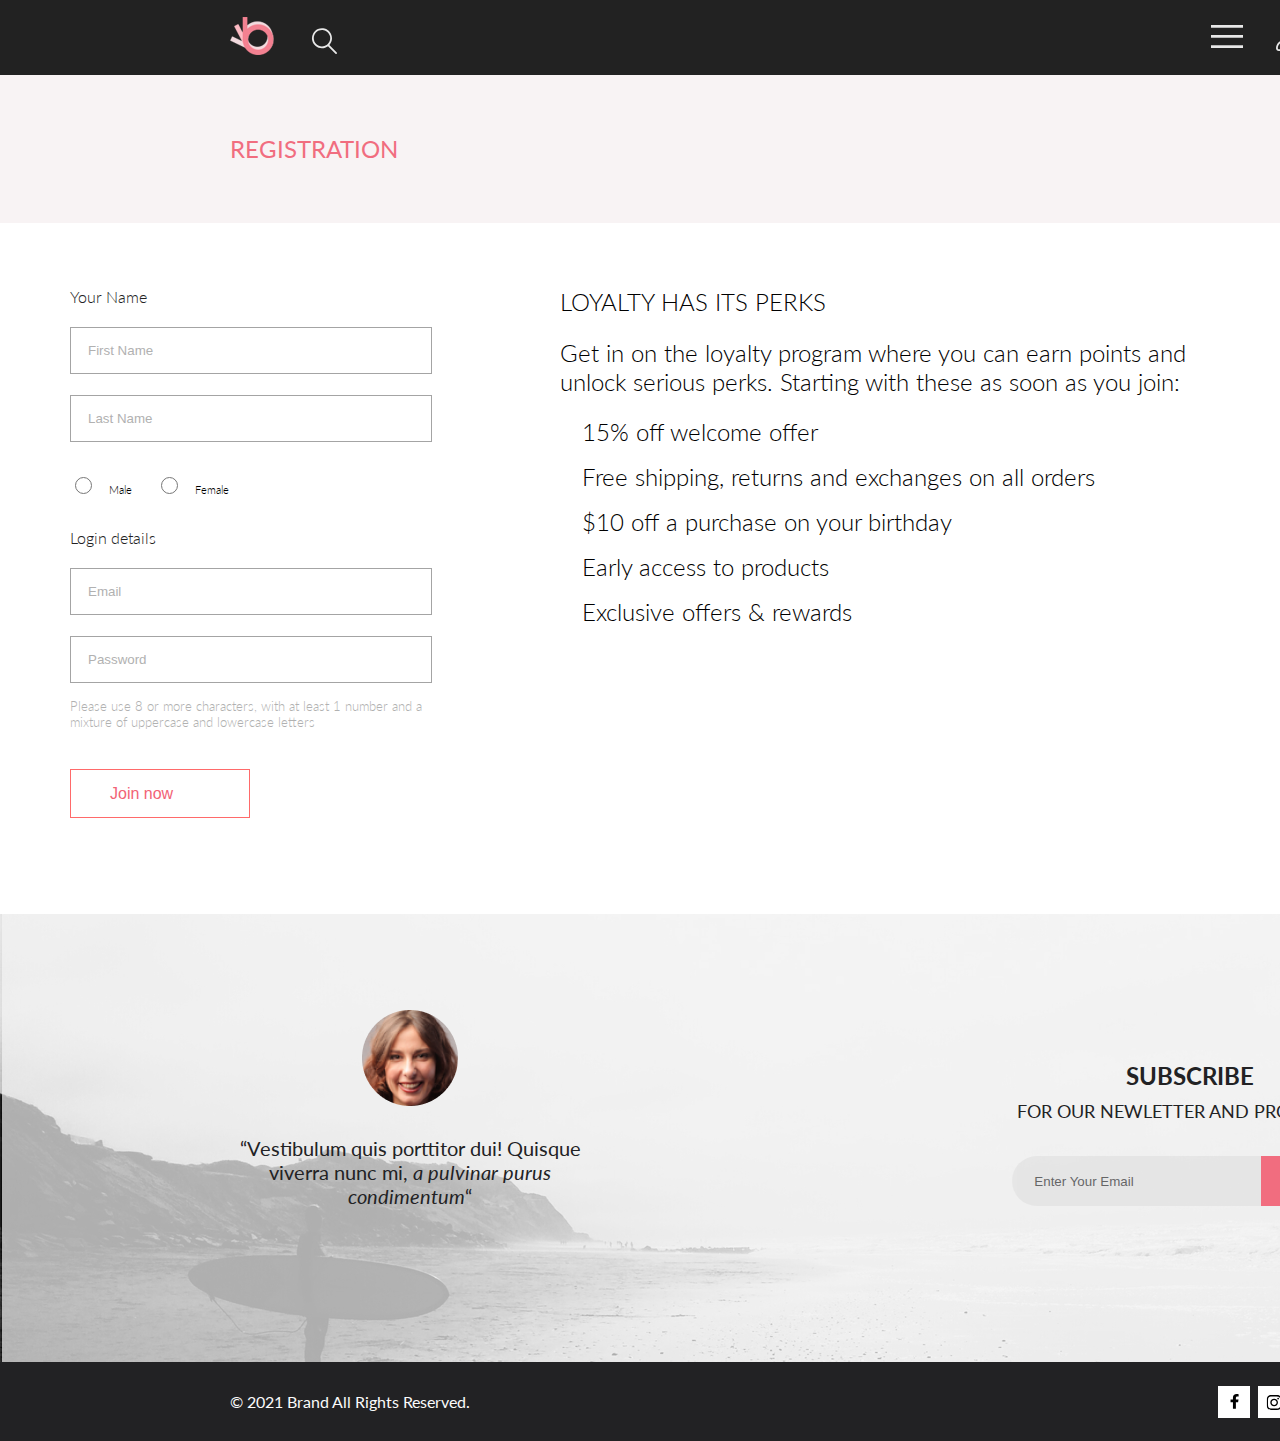
==== registration.html @ 2b9658af "Немного не доделала страницу регистрации" ====
<!DOCTYPE html>
<html lang="en">

<head>
    <meta charset="UTF-8">
    <meta http-equiv="X-UA-Compatible" content="IE=edge">
    <meta name="viewport" content="width=device-width, initial-scale=1.0">
    <title>Shop</title>
    <link rel="stylesheet" href="./styles/reset.css">
    <link rel="stylesheet" href="./styles/style.css">
    <link rel="preconnect" href="https://fonts.gstatic.com">
    <link href="https://fonts.googleapis.com/css2?family=Lato:ital,wght@0,300;0,400;0,700;0,900;1,400&display=swap" rel="stylesheet">
</head>

<body>
    <header class="header">
        <div class="container">
            <div class="header__box">
                <div class="header__left-part">
                    <a href="#" class="logo">
                        <img src="./img/logo.svg" alt="logo" width="44" height="38">
                    </a>
                    <button class="header__link header__search" type="button">
                        <img src="./img/search.svg" alt="search" width="26" height="27">
                    </button>
                </div>
                <div class="header__right-part">
                    <div class="header__nav">
                        <a href="#" class="header__link header__burger">
                            <img src="./img/burger.svg" alt="menu">
                        </a>
                        <nav class="header__menu">
                            <h2 class="header__menu-heading">menu</h2>
                            <ul class="header__menu-list">
                                <li>
                                    <a href="#">man</a>
                                    <ul>
                                        <li><a href="#">Accessories</a></li>
                                        <li><a href="#">Bags</a></li>
                                        <li><a href="#">Denim</a></li>
                                        <li><a href="#">T-shirts</a></li>
                                    </ul>
                                </li>
                                <li>
                                    <a href="#">woman</a>
                                    <ul>
                                        <li><a href="#">Accessories</a></li>
                                        <li><a href="#">Jackets & Coats</a></li>
                                        <li><a href="#">Polos</a></li>
                                        <li><a href="#">T-shirts</a></li>
                                        <li><a href="#">Shirts</a></li>
                                    </ul>
                                </li>
                                <li>
                                    <a href="#">kids</a>
                                    <ul>
                                        <li><a href="#">Accessories</a></li>
                                        <li><a href="#">Jackets & Coats</a></li>
                                        <li><a href="#">Polos</a></li>
                                        <li><a href="#">T-shirts</a></li>
                                        <li><a href="#">Shirts</a></li>
                                        <li><a href="#">Bags</a></li>
                                    </ul>
                                </li>
                            </ul>
                        </nav>
                    </div>
                    <a href="#" class="header__link header__link--middle">
                        <img src="./img/person.svg" alt="personal cabinet">
                    </a>
                    <a href="#" class="header__link">
                        <img src="./img/cart.svg" alt="cart">
                    </a>
                </div>
            </div>
        </div>
    </header>
    <main>
        <div class="top-wrapper">
            <div class="container">
                <h1 class="top-wrapper__title">Registration</h1>
            </div>
        </div>
        <div class="registration container">
            <form action="" class="registration__form" method="POST">
                <fieldset class="registration__list">
                    <legend class="registration__subtitle">Your Name</legend>
                    <input class="registration__input input__form" type="text" placeholder="First Name">
                    <input class="registration__input input__form" type="text" placeholder="Last Name">
                    <div class="registration__radio">
                        <input type="radio" name="sex" id="men">
                        <label class="registration__label" for="men">Male</label>
                        <input type="radio" name="sex" id="women">
                        <label class="registration__label" for="women">Female</label>
                    </div>
                </fieldset>
                <fieldset class="registration__list">
                    <legend class="registration__subtitle">Login details</legend>
                    <input class="registration__input input__form" type="email" name="email" placeholder="Email">
                    <input class="registration__input input__form" type="password" name="password" placeholder="Password">
                    <p class="registration__text">Please use 8 or more characters, with at least 1 number and a mixture of uppercase and lowercase letters</p>
                </fieldset>
                <button class="button regisration__button" type="submit">Join now</button>
            </form>
            <section class="loyalty">
                <h2 class="loyalty__title">Loyalty has its perks</h2>
                <p class="loyalty__text">Get in on the loyalty program where you can earn points and unlock serious perks. Starting with these as soon as you join:</p>
                <ul class="loyalty__list">
                    <li class="loyalty__item">15% off welcome offer</li>
                    <li class="loyalty__item">Free shipping, returns and exchanges on all orders</li>
                    <li class="loyalty__item">$10 off a purchase on your birthday</li>
                    <li class="loyalty__item">Early access to products</li>
                    <li class="loyalty__item">Exclusive offers & rewards</li>
                </ul>
            </section>
        </div>

    </main>
    <footer class="footer">
        <article class="subscribe">
            <div class="subscribe__wrapper container">
                <div class="subscribe__box review">
                    <img src="./img/review.png" alt="reviewer's photo" width="96" height="96">
                    <p class="review__text">“Vestibulum quis porttitor dui! Quisque viverra nunc mi, <span class="review__italic">a pulvinar purus condimentum</span>“</p>
                </div>
                <div class="subscribe__box">
                    <h2 class="subscribe__heading">subscribe</h2>
                    <p class="subscribe__text">for our newletter and promotion</p>
                    <div class="subscribe__form">
                        <input class="subscribe__input" type="email" name="email" placeholder="Enter Your Email">
                        <button class="subscribe__button" type="submit">Subscribe</button>
                    </div>
                </div>
            </div>
        </article>
        <section class="copyright">
            <div class="copyright__wrapper container">
                <p class="copyright__text">&copy;&nbsp;2021 Brand All Rights Reserved.</p>
                <ul class="socials">
                    <li class="socials__item">
                        <a class="socials__link" href="#">
                            <img class="socials__image" src="./img/facebook.svg" alt="facebook-icon">
                        </a>
                    </li>
                    <li class="socials__item">
                        <a class="socials__link" href="#">
                            <img class="socials__image" src="./img/instagram.svg" alt="instagram-icon">
                        </a>
                    </li>
                    <li class="socials__item">
                        <a class="socials__link" href="#">
                            <img class="socials__image" src="./img/pinterest.svg" alt="pinterest-icon">
                        </a>
                    </li>
                    <li class="socials__item">
                        <a class="socials__link" href="#">
                            <img class="socials__image" src="./img/twitter.svg" alt="twitter-icon">
                        </a>
                    </li>
                </ul>
            </div>
        </section>
    </footer>
</body>

</html>
---- styles/style.css ----
body {
    font-family: 'Lato', sans-serif;
}

.visually-hidden {
    position: absolute;
    width: 1px;
    height: 1px;
    margin: -1px;
    padding: 0;
    overflow: hidden;
    border: 0;
    clip: rect(0 0 0 0)
}

.container {
    margin: 0 auto;
    max-width: 1140px;
}

.header {
    background: #222222;
    width: 1600px;
    position: relative;
    margin: 0 auto;
}

.header__box{
    display: flex;
    justify-content: space-between;
    align-items: center;
    min-height: 75px;
}

.header__search {
    padding: 0;
    border: none;
    outline: none;
    background-color: inherit;
    cursor: pointer;
}

.header__right-part {
    display: flex;
    justify-content: space-between;
    align-items: center;
}

.header__burger {
    padding: 0;
    border: none;
    outline: none;
    background-color: inherit;
}

.header__link:nth-child(2) {
    padding-left: 33px;
    padding-right: 33px;
}

.header__menu {
    position: absolute;
    opacity: 0;
}

.header__burger:hover .header__menu {
    opacity: 1;
}

.promo {
    height: 764px;
    width: 1600px;
    margin: 0 auto;
    background: url(../img/main-img.png) no-repeat;
    background-color: #F1E4E6;
}

.promo__slogan {
    padding-top: 290px;
    padding-left: 738px;
}

.promo__heading {
    padding-left: 16px;
    font-weight: bold;
    font-size: 32px;
    line-height: 38px;
    text-transform: uppercase;
    border-left: 12px solid #F16D7F;
}

.promo__heading--great {
    font-weight: 900;
    font-size: 48px;
    line-height: 58px;
    color: #222222;
}

.promo__heading--colored {
    color: #F16D7F;
}

.categories {
    margin-top: 65px;
}

.categories__block {
    display: flex;
    justify-content: space-between;
    flex-wrap: wrap;
    width: 1140px;
}

.categories__item {
    background-repeat: no-repeat;
    width: 360px;
    height: 260px;
    margin-bottom: 30px;
}

.categories__item:first-child {
    background-image: url(../img/women.jpg);
}

.categories__item:nth-child(2) {
    background-image: url(../img/men.jpg);
}

.categories__item:nth-child(3) {
    background-image: url(../img/kids.jpg);
}

.categories__item:last-child {
    background-image: url(../img/accessories.jpg);
    width: 100%;
    height: 180px;
}

.categories__link {
    display: flex;
    flex-direction: column;
    justify-content: center;
    height: inherit;
}

.categories__text {
    font-size: 16px;
    line-height: 19px;
    text-align: center;
    color: #FFFFFF;
    text-transform: uppercase;
}

.categories__title {
    font-size: 24px;
    line-height: 29px;
    text-align: center;
    color: #F16D7F;
    text-transform: uppercase;
    font-weight: 700;
}

.products {
    margin-top: 66px;
}

.products__heading {
    font-size: 30px;
    line-height: 36px;
    color: #222222;
    text-align: center;
}

.products__text {
    font-size: 14px;
    line-height: 17px;
    color: #9F9F9F;
    text-align: center;
}

.products__cards {
    margin-top: 47px;
    margin-bottom: 18px;
    display: flex;
    justify-content: space-between;
    flex-wrap: wrap;
}

.products__card {
    width: 360px;
    height: 580px;
    background: #F8F8F8;
    margin-bottom: 30px;
}

.products__image {
    display: block;
}

.products__description {
    margin: 25px 29px 0 18px;
}

.products__card-heading {
    font-size: 13px;
    line-height: 16px;
    color: #000000;
    text-transform: uppercase;
    font-weight: 700;
}

.products__card-description {
    margin-top: 13px;
    margin-bottom: 18px;
    font-weight: 300;
    font-size: 14px;
    line-height: 17px;
    color: #5D5D5D;
}

.products__card-price {
    font-size: 16px;
    line-height: 19px;
    color: #F16D7F;
}

.products__hidden-cart {
    display: none;
}

.button {
    font-size: 16px;
    line-height: 19px;
    color: #F26376;
    border: 1px solid #FF6A6A;
    background-color: transparent;
    padding: 14px 39px ;
    outline: none;
    display: block;
    margin: 0 auto;
    cursor: pointer;
}

.advantages {
    background: #222224;
    width: 1600px;
    height: 341px;
    margin: 96px auto 0;
}

.advantages__list {
    display: flex;
    justify-content: space-between;
    align-items: center;
}

.advantages__items {
    width: 360px;
    text-align: center;
}

.advantages__image {
    padding-top: 103px;
}

.advantages__heading {
    font-size: 19.96px;
    line-height: 24px;
    color: #FBFBFB;
    padding-top: 25px;
}

.advantages__text {
    font-weight: 300;
    font-size: 13.972px;
    line-height: 17px;
    text-align: center;
    color: #FBFBFB;
    padding-top: 16px;
}

.subscribe {
    width: 1600px;
    height: 448px;
    margin: 0 auto;
    background-image: url(../img/footer-background.jpg);
    background-repeat: no-repeat;
}

.subscribe__wrapper {
    display: flex;
    justify-content: space-between;
}

.subscribe__box {
    width: 360px;
    display: flex;
    flex-direction: column;
    justify-content: center;
    align-items: center;
}

.review {
    padding-top: 96px;
}

.review__text {
    padding-top: 30px;
    font-size: 20px;
    line-height: 24px;
    text-align: center;
    color: #222224;
}

.review__italic {
    font-style: italic;
}

.subscribe__heading {
    padding-top: 140px;
    font-size: 24px;
    line-height: 40px;
    text-align: center;
    color: #222224;
    font-weight: 700;
    text-transform: uppercase;
}

.subscribe__text {
    font-size: 18px;
    line-height: 30px;
    text-align: center;
    color: #222224;
    font-weight: 400;
    text-transform: uppercase;
}

.subscribe__form {
    padding-top: 30px;
    display: flex;
}

.subscribe__input {
    height: 50px;
    width: 220px;
    outline: none;
    border: none;
    border-top-left-radius: 25px;
    border-bottom-left-radius: 25px;
    background: #E1E1E1;
    padding: 0 7px 0 22px;
    color: #222224;
    opacity: 0.67;
}

.subscribe__input::placeholder {
    color: #222224;
}

.subscribe__button {
    border: none;
    outline: none;
    font-size: 14px;
    height: 50px;
    align-items: center;
    text-align: center;
    color: #FFFFFF;
    background: #F16D7F;
    padding: 16px 22px;
    border-top-right-radius: 25px;
    border-bottom-right-radius: 25px;
}

.copyright {
    width: 1600px;
    height: 79px;
    margin: 0 auto;
    background: #222224;
}

.copyright__wrapper {
    display: flex;
    justify-content: space-between;
    align-items: center;
    height: inherit;
}

.copyright__text {
    font-size: 16px;
    line-height: 19px;
    color: #FBFBFB;
}

.socials {
    display: flex;
    align-items: center;
}

.socials__link {
    height: inherit;
    display: block;
    text-align: center;
}

.socials__item {
    margin-left: 8px;
    width: 32px;
    height: 32px;
    background: #FFFFFF;
}

.socials__image {
    padding-top: 25%;
}

/*registration*/

.top-wrapper {
    background:  #F8F3F4;
    width: 1600px;
    margin: 0 auto;
}

.top-wrapper__title {
    font-size: 24px;
    line-height: 148px;
    color: #F16D7F;
    text-transform: uppercase;
}

.registration {
    padding-top: 64px;
    padding-bottom: 96px;
    display: flex;
    justify-content: space-between;
}

.registration__form {
    padding-right: 128px;
}

.registration__list {
    display: flex;
    flex-direction: column;
}

.registration__subtitle {
    font-weight: 300;
    font-size: 16px;
    line-height: 19px;
    color: #222222;
}

.registration__input {
    margin-top: 21px;
}

.input__form {
    width: 326px;
    height: 15px;
    border: 1px solid #A4A4A4;
    padding: 15px 17px;
    color: #000;
}

.input__form::placeholder {
    color: #B1B1B1;
}

.registration__radio {
    margin-top: 32px;
    margin-bottom: 32px;
}

input[type="radio"] {
    width: 17px;
    height: 17px;
}

.registration__label {
    font-weight: 300;
    font-size: 11px;
    line-height: 13px;
    color: #000000;
    padding-left: 10px;
    margin-right: 20px;
}

.registration__text {
    font-weight: 300;
    font-size: 13px;
    line-height: 16px;
    color: #B1B1B1;
    margin-top: 15px;
    margin-bottom: 39px;
    width: 360px;
}

.regisration__button {
    margin-left: 0;
}

.regisration__button::after {
    content: url(../img/arrow.svg);
    padding-left: 20px;
    fill: #F16D7F;
    color: #F16D7F;;
}

.loyalty__title {
    font-weight: 300;
    font-size: 24px;
    line-height: 29px;
    color: #000000;
    padding-bottom: 22px;
    text-transform: uppercase;
}

.loyalty__text {
    font-weight: 300;
    font-size: 24px;
    line-height: 29px;
    color: #000000;
    padding-bottom: 21px;
}

.loyalty__item {
    padding-bottom: 16px;
    padding-left: 22px;
    font-weight: 300;
    font-size: 24px;
    line-height: 29px;
    color: #000000;
}
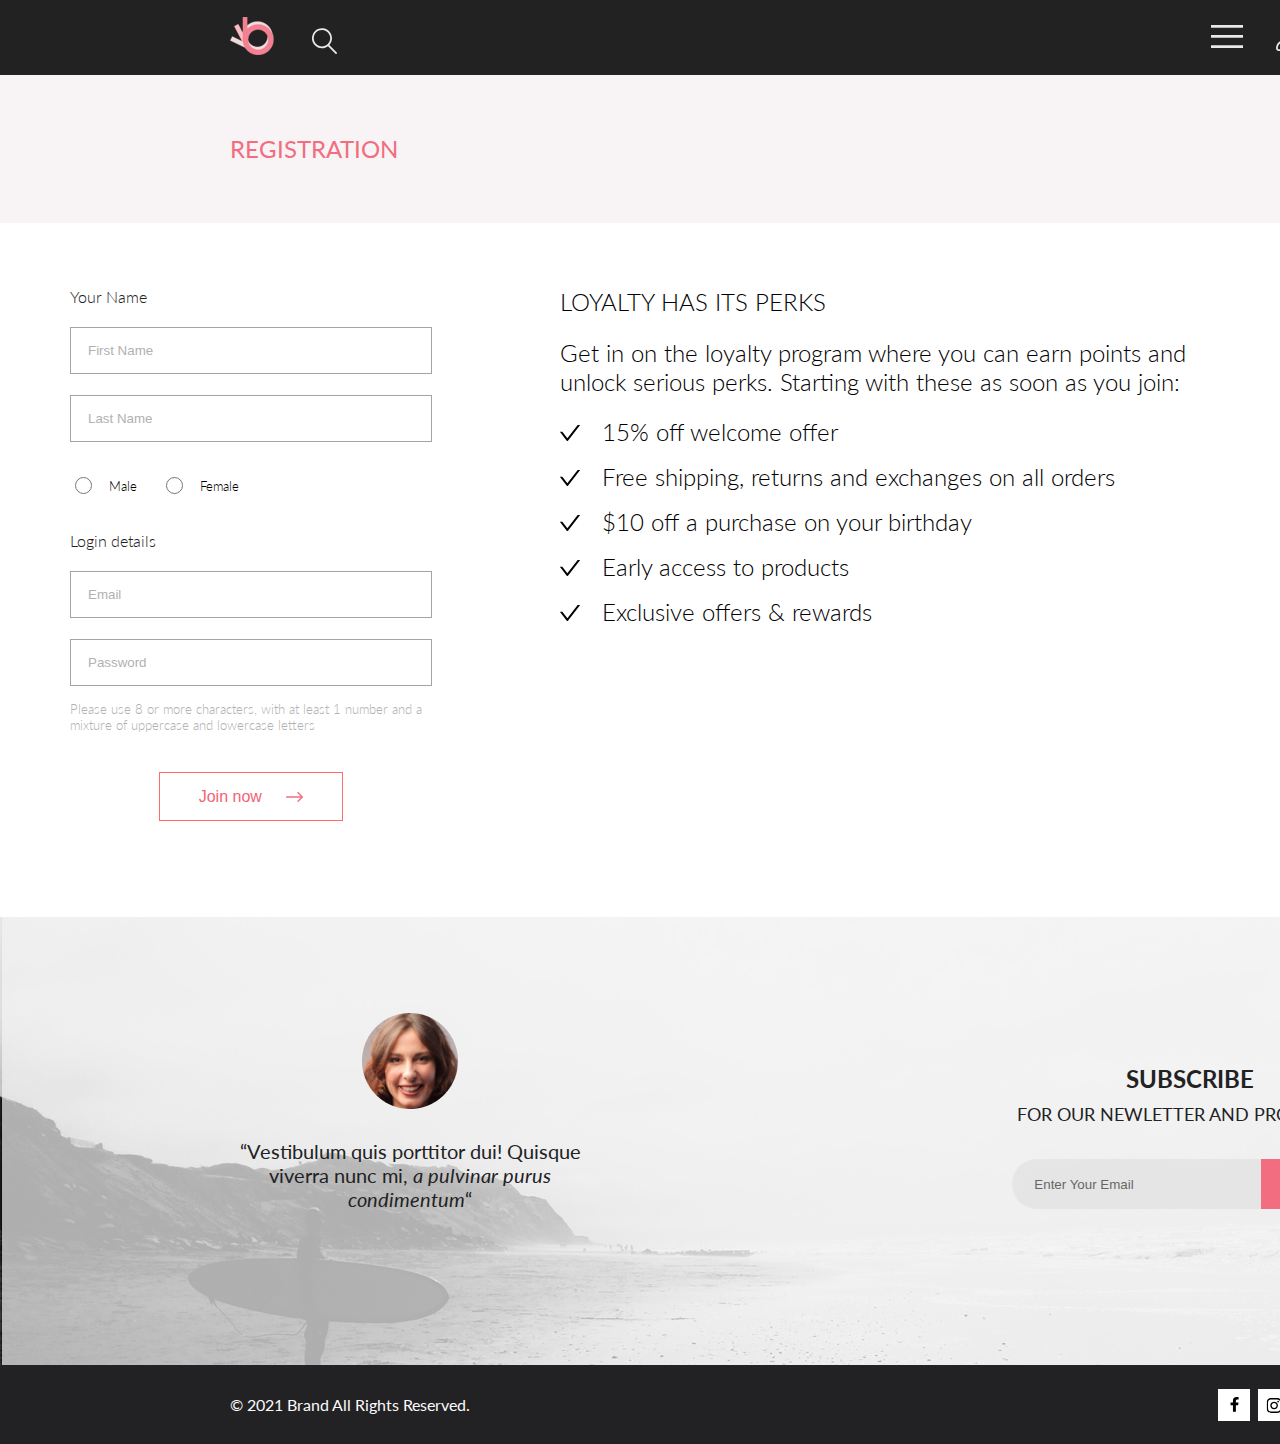
==== commit c0b53b6f: "Добавила препроцессор, разбила на блоки" ====
--- a/registration.html
+++ b/registration.html
@@ -6,8 +6,7 @@
     <meta http-equiv="X-UA-Compatible" content="IE=edge">
     <meta name="viewport" content="width=device-width, initial-scale=1.0">
     <title>Shop</title>
-    <link rel="stylesheet" href="./styles/reset.css">
-    <link rel="stylesheet" href="./styles/style.css">
+    <link rel="stylesheet" href="./styles/scss/style.css">
     <link rel="preconnect" href="https://fonts.gstatic.com">
     <link href="https://fonts.googleapis.com/css2?family=Lato:ital,wght@0,300;0,400;0,700;0,900;1,400&display=swap" rel="stylesheet">
 </head>
@@ -17,7 +16,7 @@
         <div class="container">
             <div class="header__box">
                 <div class="header__left-part">
-                    <a href="#" class="logo">
+                    <a href="index.html" class="logo">
                         <img src="./img/logo.svg" alt="logo" width="44" height="38">
                     </a>
                     <button class="header__link header__search" type="button">
@@ -100,7 +99,12 @@
                     <input class="registration__input input__form" type="password" name="password" placeholder="Password">
                     <p class="registration__text">Please use 8 or more characters, with at least 1 number and a mixture of uppercase and lowercase letters</p>
                 </fieldset>
-                <button class="button regisration__button" type="submit">Join now</button>
+                <button class="button regisration__button" type="submit">Join now
+                    <svg class="button__arrow" width="17" height="10" viewBox="0 0 17 10" xmlns="http://www.w3.org/2000/svg">
+                        <path fill-rule="evenodd" clip-rule="evenodd" d="M11.54 0.208095C11.6058 0.142131 11.684 0.0897967 11.77 0.0540883C11.8561 0.01838 11.9483 0 12.0415 0C12.1347 0 12.2269 0.01838 12.313 0.0540883C12.399 0.0897967 12.4772 0.142131 12.543 0.208095L16.7929 4.458C16.8589 4.5238 16.9112 4.60196 16.9469 4.68802C16.9826 4.77407 17.001 4.86632 17.001 4.95949C17.001 5.05266 16.9826 5.14491 16.9469 5.23097C16.9112 5.31702 16.8589 5.39518 16.7929 5.46098L12.543 9.71089C12.41 9.84389 12.2296 9.91861 12.0415 9.91861C11.8534 9.91861 11.673 9.84389 11.54 9.71089C11.407 9.57788 11.3323 9.39749 11.3323 9.2094C11.3323 9.0213 11.407 8.84091 11.54 8.70791L15.2898 4.95949L11.54 1.21107C11.474 1.14528 11.4217 1.06711 11.386 0.981059C11.3503 0.895005 11.3319 0.802752 11.3319 0.709584C11.3319 0.616415 11.3503 0.524162 11.386 0.438109C11.4217 0.352055 11.474 0.273891 11.54 0.208095Z" />
+                        <path fill-rule="evenodd" clip-rule="evenodd" d="M0 4.95948C0 4.77162 0.0746263 4.59146 0.207462 4.45862C0.340297 4.32579 0.52046 4.25116 0.708318 4.25116H15.583C15.7708 4.25116 15.951 4.32579 16.0838 4.45862C16.2167 4.59146 16.2913 4.77162 16.2913 4.95948C16.2913 5.14734 16.2167 5.3275 16.0838 5.46033C15.951 5.59317 15.7708 5.6678 15.583 5.6678H0.708318C0.52046 5.6678 0.340297 5.59317 0.207462 5.46033C0.0746263 5.3275 0 5.14734 0 4.95948Z" />
+                    </svg>
+                </button>
             </form>
             <section class="loyalty">
                 <h2 class="loyalty__title">Loyalty has its perks</h2>
@@ -139,22 +143,44 @@
                 <ul class="socials">
                     <li class="socials__item">
                         <a class="socials__link" href="#">
-                            <img class="socials__image" src="./img/facebook.svg" alt="facebook-icon">
+                            <svg class="socials__image" width="11" height="16" viewBox="0 0 11 16" xmlns="http://www.w3.org/2000/svg">
+                                <path d="M9.08836 8.28L9.50686 5.61602H6.89022V3.88729C6.89022 3.15847 7.25574 2.44806 8.42765 2.44806H9.61722V0.179975C9.61722 0.179975 8.53772 0 7.50561 0C5.35073 0 3.9422 1.27593 3.9422 3.5857V5.61602H1.54688V8.28H3.9422V14.72H6.89022V8.28H9.08836Z" />
+                            </svg>
                         </a>
                     </li>
                     <li class="socials__item">
                         <a class="socials__link" href="#">
-                            <img class="socials__image" src="./img/instagram.svg" alt="instagram-icon">
+                            <svg class="socials__image" width="16" height="17" viewBox="0 0 16 17" xmlns="http://www.w3.org/2000/svg">
+                                <g clip-path="url(#clip0)">
+                                    <path d="M8.13897 4.68159C6.02383 4.68159 4.31774 6.38491 4.31774 8.49663C4.31774 10.6083 6.02383 12.3117 8.13897 12.3117C10.2541 12.3117 11.9602 10.6083 11.9602 8.49663C11.9602 6.38491 10.2541 4.68159 8.13897 4.68159ZM8.13897 10.9769C6.77211 10.9769 5.65467 9.8646 5.65467 8.49663C5.65467 7.12866 6.76878 6.01636 8.13897 6.01636C9.50915 6.01636 10.6233 7.12866 10.6233 8.49663C10.6233 9.8646 9.50583 10.9769 8.13897 10.9769ZM13.0078 4.52554C13.0078 5.02026 12.6087 5.41538 12.1165 5.41538C11.621 5.41538 11.2252 5.01694 11.2252 4.52554C11.2252 4.03413 11.6243 3.63569 12.1165 3.63569C12.6087 3.63569 13.0078 4.03413 13.0078 4.52554ZM15.5386 5.42866C15.4821 4.23667 15.2094 3.18081 14.3347 2.31089C13.4634 1.44097 12.4058 1.1687 11.2119 1.10894C9.9814 1.03921 6.29321 1.03921 5.0627 1.10894C3.8721 1.16538 2.81453 1.43765 1.93987 2.30757C1.06522 3.17749 0.795836 4.23335 0.735973 5.42534C0.666134 6.65386 0.666134 10.3361 0.735973 11.5646C0.79251 12.7566 1.06522 13.8124 1.93987 14.6824C2.81453 15.5523 3.86878 15.8246 5.0627 15.8843C6.29321 15.9541 9.9814 15.9541 11.2119 15.8843C12.4058 15.8279 13.4634 15.5556 14.3347 14.6824C15.2061 13.8124 15.4788 12.7566 15.5386 11.5646C15.6085 10.3361 15.6085 6.65718 15.5386 5.42866ZM13.949 12.8828C13.6895 13.5335 13.1874 14.0349 12.5322 14.2972C11.5511 14.6857 9.22314 14.596 8.13897 14.596C7.05479 14.596 4.72348 14.6824 3.74573 14.2972C3.09389 14.0382 2.59171 13.5369 2.32898 12.8828C1.93987 11.9033 2.02967 9.57905 2.02967 8.49663C2.02967 7.41421 1.9432 5.08667 2.32898 4.1105C2.58838 3.45972 3.09056 2.95835 3.74573 2.69604C4.7268 2.30757 7.05479 2.39722 8.13897 2.39722C9.22314 2.39722 11.5545 2.31089 12.5322 2.69604C13.184 2.95503 13.6862 3.4564 13.949 4.1105C14.3381 5.08999 14.2483 7.41421 14.2483 8.49663C14.2483 9.57905 14.3381 11.9066 13.949 12.8828Z" />
+                                </g>
+                                <defs>
+                                    <clipPath id="clip0">
+                                        <rect width="14.8991" height="17" fill="white" transform="translate(0.685547)" />
+                                    </clipPath>
+                                </defs>
+                            </svg>
                         </a>
                     </li>
                     <li class="socials__item">
                         <a class="socials__link" href="#">
-                            <img class="socials__image" src="./img/pinterest.svg" alt="pinterest-icon">
+                            <svg class="socials__image" width="13" height="16" viewBox="0 0 13 16" xmlns="http://www.w3.org/2000/svg">
+                                <g clip-path="url(#clip0)">
+                                    <path d="M6.74032 0.203125C3.55564 0.203125 0.408203 2.34063 0.408203 5.8C0.408203 8 1.63738 9.25 2.38233 9.25C2.68963 9.25 2.86655 8.3875 2.86655 8.14375C2.86655 7.85313 2.13091 7.23438 2.13091 6.025C2.13091 3.5125 4.03055 1.73125 6.4889 1.73125C8.60271 1.73125 10.1671 2.94062 10.1671 5.1625C10.1671 6.82187 9.50597 9.93437 7.36422 9.93437C6.59133 9.93437 5.93018 9.37187 5.93018 8.56563C5.93018 7.38438 6.74963 6.24062 6.74963 5.02187C6.74963 2.95312 3.835 3.32812 3.835 5.82812C3.835 6.35313 3.90018 6.93437 4.13298 7.4125C3.70463 9.26875 2.82931 12.0344 2.82931 13.9469C2.82931 14.5375 2.91311 15.1188 2.96899 15.7094C3.07452 15.8281 3.02175 15.8156 3.18316 15.7563C4.74757 13.6 4.69169 13.1781 5.3994 10.3562C5.78119 11.0875 6.76826 11.4812 7.55046 11.4812C10.8469 11.4812 12.3275 8.24688 12.3275 5.33125C12.3275 2.22813 9.66427 0.203125 6.74032 0.203125Z" />
+                                </g>
+                                <defs>
+                                    <clipPath id="clip0">
+                                        <rect width="11.9193" height="16" fill="white" transform="translate(0.408203)" />
+                                    </clipPath>
+                                </defs>
+                            </svg>
                         </a>
                     </li>
                     <li class="socials__item">
                         <a class="socials__link" href="#">
-                            <img class="socials__image" src="./img/twitter.svg" alt="twitter-icon">
+                            <svg class="socials__image" width="17" height="14" viewBox="0 0 17 14" xmlns="http://www.w3.org/2000/svg">
+                                <path d="M14.417 3.74052C14.427 3.88264 14.427 4.0248 14.427 4.16692C14.427 8.50192 11.1498 13.4969 5.15986 13.4969C3.31448 13.4969 1.60022 12.9588 0.158203 12.0248C0.420396 12.0552 0.67247 12.0654 0.944752 12.0654C2.46741 12.0654 3.8691 11.5476 4.98843 10.6644C3.5565 10.6339 2.3565 9.68977 1.94305 8.39027C2.14475 8.4207 2.34642 8.44102 2.5582 8.44102C2.85063 8.44102 3.14308 8.40039 3.41533 8.32936C1.92291 8.02477 0.803551 6.70498 0.803551 5.11108V5.07048C1.23715 5.31414 1.74139 5.46642 2.2758 5.4867C1.39849 4.89786 0.823727 3.8928 0.823727 2.75573C0.823727 2.14661 0.985041 1.58823 1.26741 1.10092C2.87077 3.09077 5.28086 4.39023 7.98334 4.53239C7.93293 4.28873 7.90266 4.03495 7.90266 3.78114C7.90266 1.97402 9.35477 0.501953 11.1598 0.501953C12.0976 0.501953 12.9446 0.897891 13.5396 1.53748C14.2757 1.39536 14.9816 1.12123 15.6068 0.745609C15.3648 1.50705 14.8505 2.14664 14.1749 2.5527C14.8304 2.48167 15.4657 2.29889 16.0505 2.04511C15.6069 2.69483 15.0522 3.27348 14.417 3.74052Z" />
+                            </svg>
                         </a>
                     </li>
                 </ul>
--- a/styles/scss/style.css
+++ b/styles/scss/style.css
@@ -0,0 +1,621 @@
+/* http://meyerweb.com/eric/tools/css/reset/ 
+   v2.0 | 20110126
+   License: none (public domain)
+*/
+html, body, div, span, applet, object, iframe,
+h1, h2, h3, h4, h5, h6, p, blockquote, pre,
+a, abbr, acronym, address, big, cite, code,
+del, dfn, em, img, ins, kbd, q, s, samp,
+small, strike, strong, sub, sup, tt, var,
+b, u, i, center,
+dl, dt, dd, ol, ul, li,
+fieldset, form, label, legend,
+table, caption, tbody, tfoot, thead, tr, th, td,
+article, aside, canvas, details, embed,
+figure, figcaption, footer, header, hgroup,
+menu, nav, output, ruby, section, summary,
+time, mark, audio, video {
+  margin: 0;
+  padding: 0;
+  border: 0;
+  font-size: 100%;
+  font: inherit;
+  vertical-align: baseline;
+}
+
+/* HTML5 display-role reset for older browsers */
+article, aside, details, figcaption, figure,
+footer, header, hgroup, menu, nav, section {
+  display: block;
+}
+
+body {
+  line-height: 1;
+}
+
+ol, ul {
+  list-style: none;
+}
+
+blockquote, q {
+  quotes: none;
+}
+
+blockquote:before, blockquote:after,
+q:before, q:after {
+  content: '';
+  content: none;
+}
+
+table {
+  border-collapse: collapse;
+  border-spacing: 0;
+}
+
+a {
+  text-decoration: none;
+}
+
+body {
+  font-family: 'Lato', sans-serif;
+}
+
+.visually-hidden {
+  position: absolute;
+  width: 1px;
+  height: 1px;
+  margin: -1px;
+  padding: 0;
+  overflow: hidden;
+  border: 0;
+  clip: rect(0 0 0 0);
+}
+
+.container {
+  margin: 0 auto;
+  max-width: 1140px;
+}
+
+.header {
+  background: #222222;
+  width: 1600px;
+  position: relative;
+  margin: 0 auto;
+}
+
+.header__box {
+  display: flex;
+  justify-content: space-between;
+  align-items: center;
+  min-height: 75px;
+}
+
+.header__search {
+  padding: 0;
+  border: none;
+  outline: none;
+  background-color: inherit;
+  cursor: pointer;
+}
+
+.header__right-part {
+  display: flex;
+  justify-content: space-between;
+  align-items: center;
+}
+
+.header__burger {
+  padding: 0;
+  border: none;
+  outline: none;
+  background-color: inherit;
+}
+
+.header__link:nth-child(2) {
+  padding-left: 33px;
+  padding-right: 33px;
+}
+
+.header__menu {
+  position: absolute;
+  opacity: 0;
+}
+
+.header__burger:hover .header__menu {
+  opacity: 1;
+}
+
+.promo {
+  height: 764px;
+  width: 1600px;
+  margin: 0 auto;
+  background-image: url(../../img/main-img.png);
+  background-repeat: no-repeat;
+  background-color: #F1E4E6;
+}
+
+.promo__slogan {
+  padding-top: 290px;
+  padding-left: 738px;
+}
+
+.promo__heading {
+  padding-left: 16px;
+  font-weight: bold;
+  font-size: 32px;
+  line-height: 38px;
+  text-transform: uppercase;
+  border-left: 12px solid #F16D7F;
+}
+
+.promo__heading--great {
+  font-weight: 900;
+  font-size: 48px;
+  line-height: 58px;
+  color: #222222;
+}
+
+.promo__heading--colored {
+  color: #F16D7F;
+}
+
+.categories {
+  margin-top: 65px;
+}
+
+.categories__block {
+  display: flex;
+  justify-content: space-between;
+  flex-wrap: wrap;
+  width: 1140px;
+}
+
+.categories__item {
+  background-repeat: no-repeat;
+  width: 360px;
+  height: 260px;
+  margin-bottom: 30px;
+}
+
+.categories__item:first-child {
+  background-image: url(../../img/women.jpg);
+}
+
+.categories__item:nth-child(2) {
+  background-image: url(../../img/men.jpg);
+}
+
+.categories__item:nth-child(3) {
+  background-image: url(../../img/kids.jpg);
+}
+
+.categories__item:last-child {
+  background-image: url(../../img/accessories.jpg);
+  width: 100%;
+  height: 180px;
+}
+
+.categories__link {
+  display: flex;
+  flex-direction: column;
+  justify-content: center;
+  height: inherit;
+}
+
+.categories__text {
+  font-size: 16px;
+  line-height: 19px;
+  text-align: center;
+  color: #FFFFFF;
+  text-transform: uppercase;
+}
+
+.categories__title {
+  font-size: 24px;
+  line-height: 29px;
+  text-align: center;
+  color: #F16D7F;
+  text-transform: uppercase;
+  font-weight: 700;
+}
+
+.products {
+  margin-top: 66px;
+}
+
+.products__heading {
+  font-size: 30px;
+  line-height: 36px;
+  color: #222222;
+  text-align: center;
+}
+
+.products__text {
+  font-size: 14px;
+  line-height: 17px;
+  color: #9F9F9F;
+  text-align: center;
+}
+
+.products__cards {
+  margin-top: 47px;
+  margin-bottom: 18px;
+  display: flex;
+  justify-content: space-between;
+  flex-wrap: wrap;
+}
+
+.products__card {
+  width: 360px;
+  height: 580px;
+  background: #F8F8F8;
+  margin-bottom: 30px;
+}
+
+.products__image {
+  display: block;
+}
+
+.products__description {
+  margin: 25px 29px 0 18px;
+}
+
+.products__card-heading {
+  font-size: 13px;
+  line-height: 16px;
+  color: #000000;
+  text-transform: uppercase;
+  font-weight: 700;
+}
+
+.products__card-description {
+  margin-top: 13px;
+  margin-bottom: 18px;
+  font-weight: 300;
+  font-size: 14px;
+  line-height: 17px;
+  color: #5D5D5D;
+}
+
+.products__card-price {
+  font-size: 16px;
+  line-height: 19px;
+  color: #F16D7F;
+}
+
+.products__hidden-cart {
+  display: none;
+}
+
+.advantages {
+  background: #222224;
+  width: 1600px;
+  height: 341px;
+  margin: 96px auto 0;
+}
+
+.advantages__list {
+  display: flex;
+  justify-content: space-between;
+  align-items: center;
+}
+
+.advantages__items {
+  width: 360px;
+  text-align: center;
+}
+
+.advantages__image {
+  padding-top: 87px;
+}
+
+.advantages__heading {
+  font-size: 19.96px;
+  line-height: 24px;
+  color: #FBFBFB;
+  padding-top: 25px;
+}
+
+.advantages__text {
+  font-weight: 300;
+  font-size: 13.972px;
+  line-height: 17px;
+  text-align: center;
+  color: #FBFBFB;
+  padding-top: 16px;
+}
+
+.subscribe {
+  width: 1600px;
+  height: 448px;
+  margin: 0 auto;
+  background-image: url(../../img/footer-background.jpg);
+  background-repeat: no-repeat;
+}
+
+.subscribe__wrapper {
+  display: flex;
+  justify-content: space-between;
+}
+
+.subscribe__box {
+  width: 360px;
+  display: flex;
+  flex-direction: column;
+  justify-content: center;
+  align-items: center;
+}
+
+.subscribe__heading {
+  padding-top: 140px;
+  font-size: 24px;
+  line-height: 40px;
+  text-align: center;
+  color: #222224;
+  font-weight: 700;
+  text-transform: uppercase;
+}
+
+.subscribe__text {
+  font-size: 18px;
+  line-height: 30px;
+  text-align: center;
+  color: #222224;
+  font-weight: 400;
+  text-transform: uppercase;
+}
+
+.subscribe__form {
+  padding-top: 30px;
+  display: flex;
+}
+
+.subscribe__input {
+  height: 50px;
+  width: 220px;
+  outline: none;
+  border: none;
+  border-top-left-radius: 25px;
+  border-bottom-left-radius: 25px;
+  background: #E1E1E1;
+  padding: 0 7px 0 22px;
+  color: #222224;
+  opacity: 0.67;
+}
+
+.subscribe__input::placeholder {
+  color: #222224;
+}
+
+.subscribe__button {
+  border: none;
+  outline: none;
+  font-size: 14px;
+  height: 50px;
+  align-items: center;
+  text-align: center;
+  color: #FFFFFF;
+  background: #F16D7F;
+  padding: 16px 22px;
+  border-top-right-radius: 25px;
+  border-bottom-right-radius: 25px;
+  cursor: pointer;
+}
+
+.review {
+  padding-top: 96px;
+}
+
+.review__text {
+  padding-top: 30px;
+  font-size: 20px;
+  line-height: 24px;
+  text-align: center;
+  color: #222224;
+}
+
+.review__italic {
+  font-style: italic;
+}
+
+.copyright {
+  width: 1600px;
+  height: 79px;
+  margin: 0 auto;
+  background: #222224;
+}
+
+.copyright__wrapper {
+  display: flex;
+  justify-content: space-between;
+  align-items: center;
+  height: inherit;
+}
+
+.copyright__text {
+  font-size: 16px;
+  line-height: 19px;
+  color: #FBFBFB;
+}
+
+.socials {
+  display: flex;
+  align-items: center;
+}
+
+.socials__link {
+  height: inherit;
+  display: block;
+  text-align: center;
+}
+
+.socials__item {
+  margin-left: 8px;
+  width: 32px;
+  height: 32px;
+  background: #FFFFFF;
+}
+
+.socials__image {
+  padding-top: 25%;
+  fill: #000000;
+}
+
+.socials__item:hover {
+  background-color: #F16D7F;
+}
+
+.socials__item:hover .socials__image {
+  fill: #FFFFFF;
+}
+
+.button {
+  font-size: 16px;
+  line-height: 19px;
+  color: #F26376;
+  border: 1px solid #FF6A6A;
+  background-color: transparent;
+  padding: 14px 39px;
+  outline: none;
+  display: block;
+  margin: 0 auto;
+  cursor: pointer;
+}
+
+.button__arrow {
+  padding-left: 20px;
+  fill: #F16D7F;
+}
+
+.button:hover {
+  background-color: #F26376;
+  color: #ffffff;
+}
+
+.button:hover .button__arrow {
+  fill: #ffffff;
+}
+
+.top-wrapper {
+  background: #F8F3F4;
+  width: 1600px;
+  margin: 0 auto;
+}
+
+.top-wrapper__title {
+  font-size: 24px;
+  line-height: 148px;
+  color: #F16D7F;
+  text-transform: uppercase;
+}
+
+.registration {
+  padding-top: 64px;
+  padding-bottom: 96px;
+  display: flex;
+  justify-content: space-between;
+}
+
+.registration__form {
+  padding-right: 128px;
+}
+
+.registration__list {
+  display: flex;
+  flex-direction: column;
+}
+
+.registration__subtitle {
+  font-weight: 300;
+  font-size: 16px;
+  line-height: 19px;
+  color: #222222;
+}
+
+.registration__input {
+  margin-top: 21px;
+}
+
+.registration__radio {
+  margin-top: 32px;
+  margin-bottom: 32px;
+}
+
+.registration__label {
+  font-weight: 300;
+  font-size: 13px;
+  line-height: 13px;
+  color: #000000;
+  padding-left: 10px;
+  margin-right: 20px;
+  display: inline-block;
+  height: 19px;
+  vertical-align: middle;
+}
+
+.registration__text {
+  font-weight: 300;
+  font-size: 13px;
+  line-height: 16px;
+  color: #B1B1B1;
+  margin-top: 15px;
+  margin-bottom: 39px;
+  width: 360px;
+}
+
+.registration__button {
+  margin-left: 0;
+}
+
+.input__form {
+  width: 326px;
+  height: 15px;
+  border: 1px solid #A4A4A4;
+  padding: 15px 17px;
+  color: #000;
+}
+
+.input__form::placeholder {
+  color: #B1B1B1;
+}
+
+input[type="radio"] {
+  width: 17px;
+  height: 17px;
+}
+
+.loyalty__title {
+  font-weight: 300;
+  font-size: 24px;
+  line-height: 29px;
+  color: #000000;
+  padding-bottom: 22px;
+  text-transform: uppercase;
+}
+
+.loyalty__text {
+  font-weight: 300;
+  font-size: 24px;
+  line-height: 29px;
+  color: #000000;
+  padding-bottom: 21px;
+}
+
+.loyalty__item {
+  padding-bottom: 16px;
+  padding-left: 42px;
+  font-weight: 300;
+  font-size: 24px;
+  line-height: 29px;
+  color: #000000;
+  position: relative;
+}
+
+.loyalty__item::before {
+  content: url(../../img/check-mark.svg);
+  position: absolute;
+  width: 20px;
+  height: 16px;
+  left: 0px;
+}
+/*# sourceMappingURL=style.css.map */